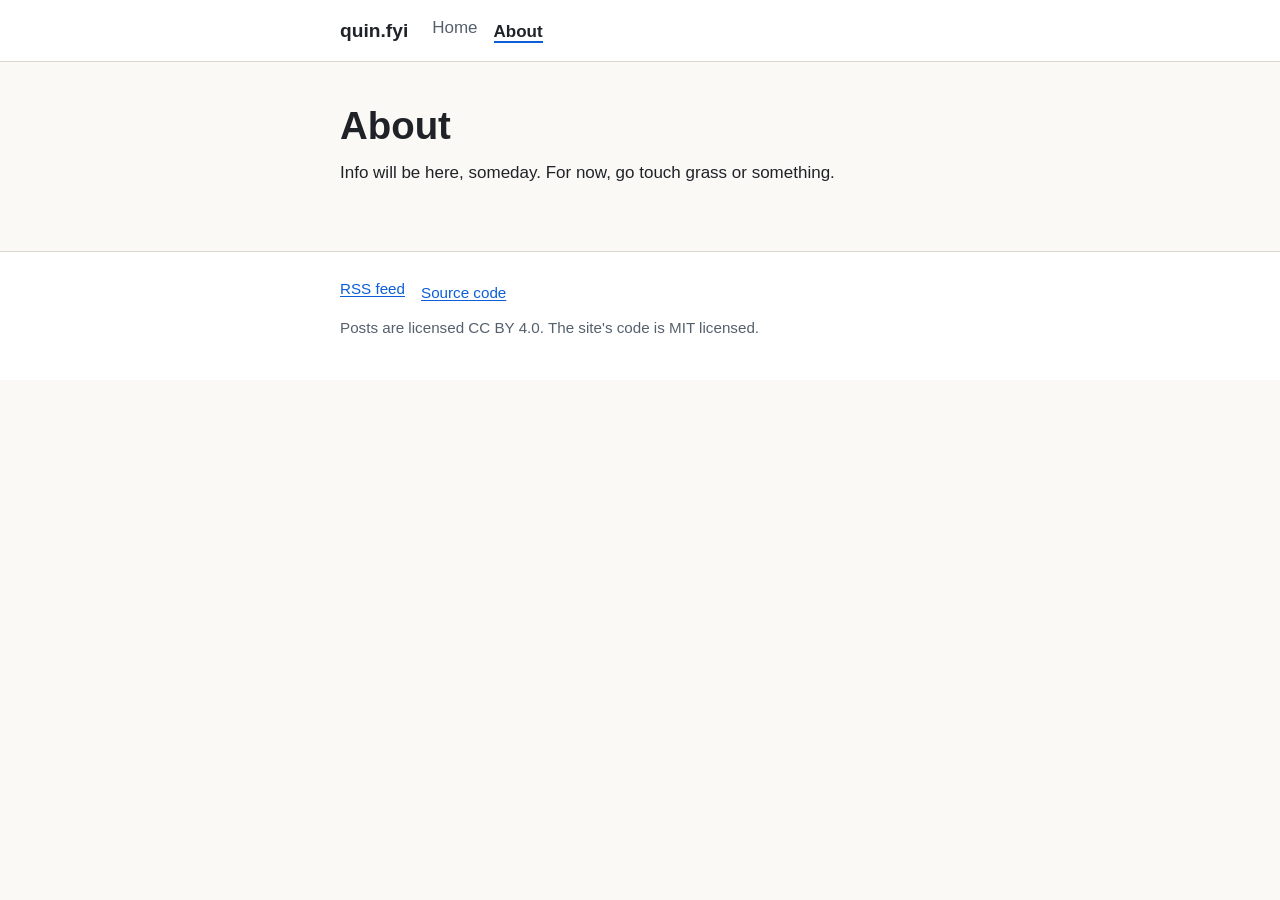
==== about/index.html @ bb1749c4 "deploy: 83787e2614c9c707a8f6f598f75f7aec9a86c187" ====
<!DOCTYPE html>
<html lang="en">
<head>
	<meta charset="utf-8" />
	<meta name="viewport" content="width=device-width, initial-scale=1" />
	
	
	<title>About &ndash; quin.fyi</title>
	
	<meta name="description" content="Quin Gillespie's blog." />
	<meta name="color-scheme" content="light dark" />
	<link rel="stylesheet" href="/css/site.css" />
	<link rel="alternate" type="application/rss+xml" title="quin.fyi" href="/rss.xml" />
	<link rel="alternate" type="application/feed+json" title="quin.fyi" href="/feed.json" />
</head>
<body>
	<header class="site-header">
		<div class="wrap">
			<a class="brand" href="/">quin.fyi</a>
			<nav class="site-nav" aria-label="Main">
				<ul>
					
					
					
						
						
							<li><a href="/">Home</a></li>
						
					
						
						
							<li><a href="/about" aria-current="page">About</a></li>
						
					
				</ul>
			</nav>
		</div>
	</header>
	<main>

<h1>About</h1>
<p>Info will be here, someday. For now, go touch grass or something.</p>

	</main>
	<footer class="site-footer">
		<div class="wrap">
			<ul>
				<li><a href="/rss.xml">RSS feed</a></li>
				<li><a href="https://github.com/trypsynth/quin.fyi">Source code</a></li>
			</ul>
			<p>Posts are licensed CC BY 4.0. The site's code is MIT licensed.</p>
		</div>
	</footer>
</body>
</html>
---- css/site.css ----
/* quin.fyi
 *
 * Nothing on the page depends on colour or position to make sense: the markup is plain headings,
 * lists and links. Contrast is at least 4.5:1 for body text in both schemes.
 */

:root {
	--bg: #fbf9f6;
	--surface: #ffffff;
	--surface-alt: #f3efe9;
	--border: #ded7cd;
	--text: #1f2328;
	--muted: #55606d;
	--accent: #0b5ed7;
	--measure: 40rem;
	--gutter: 1.25rem;
}

@media (prefers-color-scheme: dark) {
	:root {
		--bg: #12161c;
		--surface: #1a2028;
		--surface-alt: #222a34;
		--border: #333d4a;
		--text: #e6e9ee;
		--muted: #a7b1bf;
		--accent: #7fb2ff;
	}
}

*, *::before, *::after {
	box-sizing: border-box;
}

html {
	-webkit-text-size-adjust: 100%;
}

body {
	margin: 0;
	background: var(--bg);
	color: var(--text);
	font-family: "Segoe UI", -apple-system, BlinkMacSystemFont, Roboto, "Helvetica Neue", Arial, sans-serif;
	font-size: 1.0625rem;
	line-height: 1.65;
}

.wrap, main {
	max-width: var(--measure);
	margin: 0 auto;
	padding-left: var(--gutter);
	padding-right: var(--gutter);
}

a {
	color: var(--accent);
	text-decoration-thickness: 1px;
	text-underline-offset: 0.15em;
}

a:hover {
	text-decoration-thickness: 2px;
}

:focus-visible {
	outline: 3px solid var(--accent);
	outline-offset: 2px;
	border-radius: 3px;
}

.site-header {
	background: var(--surface);
	border-bottom: 1px solid var(--border);
}

.site-header .wrap {
	display: flex;
	flex-wrap: wrap;
	align-items: center;
	gap: 0.5rem 1.5rem;
	padding-top: 0.9rem;
	padding-bottom: 0.9rem;
}

.brand {
	font-size: 1.2rem;
	font-weight: 700;
	color: var(--text);
	text-decoration: none;
}

.site-nav ul, .site-footer ul {
	list-style: none;
	display: flex;
	flex-wrap: wrap;
	gap: 0.25rem 1rem;
	margin: 0;
	padding: 0;
}

.site-nav a {
	color: var(--muted);
	text-decoration: none;
	border-bottom: 2px solid transparent;
}

.site-nav a:hover {
	color: var(--accent);
	border-bottom-color: var(--accent);
}

.site-nav [aria-current="page"] {
	color: var(--text);
	font-weight: 600;
	border-bottom-color: var(--accent);
}

main {
	padding-top: 2rem;
	padding-bottom: 3rem;
}

h1, h2, h3, h4 {
	line-height: 1.25;
	margin: 2rem 0 0.6rem;
}

h1 {
	font-size: clamp(1.9rem, 5vw, 2.4rem);
	margin-top: 0.5rem;
}

h2 {
	font-size: 1.45rem;
}

h3 {
	font-size: 1.2rem;
}

p, ul, ol, blockquote, pre, table {
	margin: 0 0 1rem;
}

ul, ol {
	padding-left: 1.4rem;
}

li + li {
	margin-top: 0.25rem;
}

.meta, .post-list time {
	color: var(--muted);
}

article > header .meta {
	margin-top: -0.3rem;
}

.post-list {
	list-style: none;
	padding: 0;
}

.post-list time {
	display: block;
	font-size: 0.95rem;
}

.post-list li + li {
	margin-top: 0.9rem;
}

blockquote {
	margin-left: 0;
	padding-left: 1rem;
	border-left: 4px solid var(--border);
	color: var(--muted);
}

code, pre, kbd {
	font-family: "Cascadia Mono", Consolas, "SF Mono", Menlo, monospace;
	font-size: 0.9em;
}

code {
	background: var(--surface-alt);
	border-radius: 4px;
	padding: 0.1em 0.35em;
}

pre {
	background: var(--surface-alt);
	border: 1px solid var(--border);
	border-radius: 8px;
	padding: 0.9rem 1rem;
	overflow-x: auto;
}

pre code {
	background: none;
	padding: 0;
}

img {
	max-width: 100%;
	height: auto;
}

hr {
	border: 0;
	border-top: 1px solid var(--border);
	margin: 2.5rem 0;
}

.site-footer {
	border-top: 1px solid var(--border);
	background: var(--surface);
	color: var(--muted);
	font-size: 0.95rem;
}

.site-footer .wrap {
	padding-top: 1.5rem;
	padding-bottom: 2.5rem;
}

.site-footer p {
	margin: 0.6rem 0 0;
}
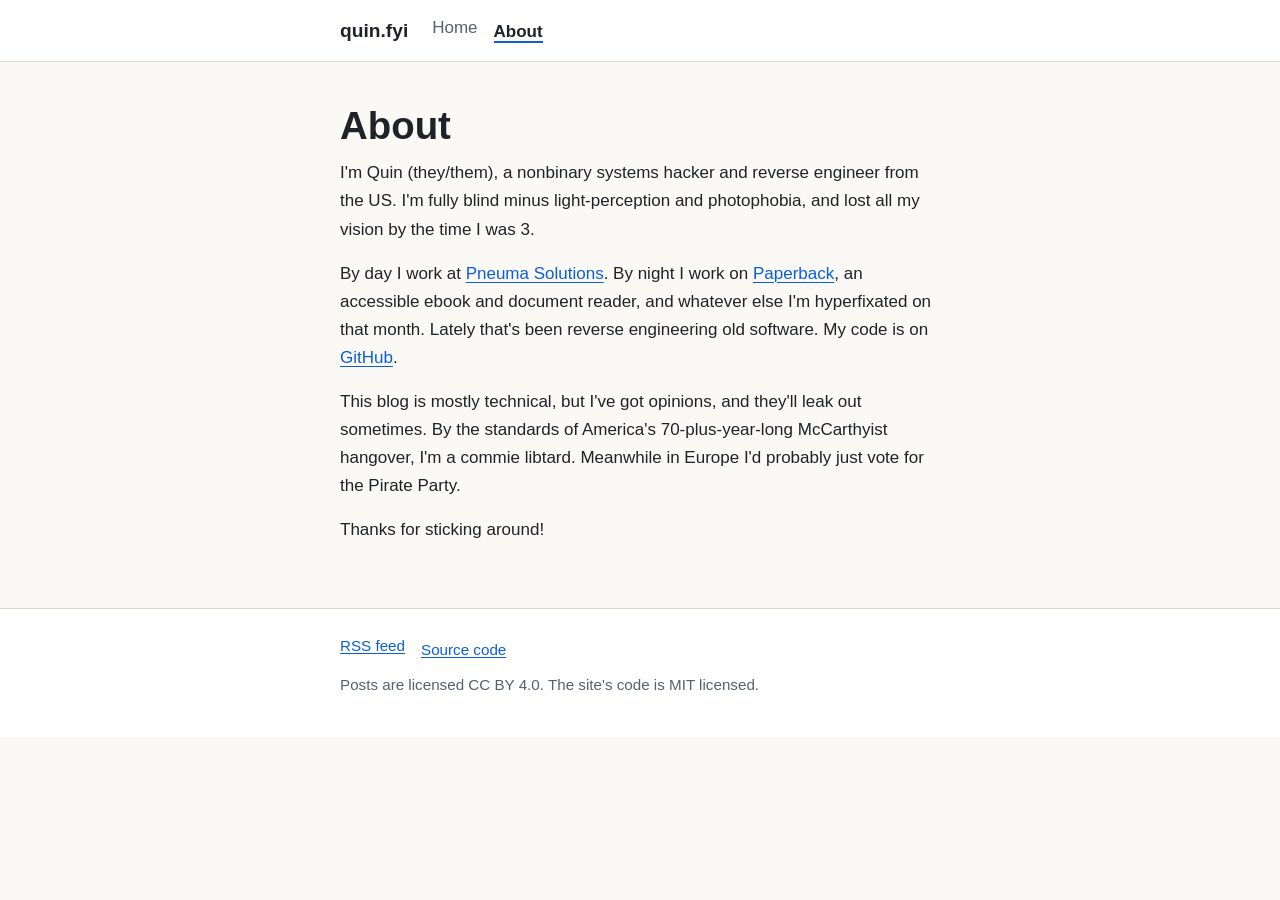
==== commit ea807a57: "deploy: 4b7691ea06235cfb25c58104c55c0c03eecec93e" ====
--- a/about/index.html
+++ b/about/index.html
@@ -7,7 +7,7 @@
 	
 	<title>About &ndash; quin.fyi</title>
 	
-	<meta name="description" content="Quin Gillespie's blog." />
+	<meta name="description" content="Who I am, and what you'll find here." />
 	<meta name="color-scheme" content="light dark" />
 	<link rel="stylesheet" href="/css/site.css" />
 	<link rel="alternate" type="application/rss+xml" title="quin.fyi" href="/rss.xml" />
@@ -39,7 +39,10 @@
 	<main>
 
 <h1>About</h1>
-<p>Info will be here, someday. For now, go touch grass or something.</p>
+<p>I'm Quin (they/them), a nonbinary systems hacker and reverse engineer from the US. I'm fully blind minus light-perception and photophobia, and lost all my vision by the time I was 3.</p>
+<p>By day I work at <a href="https://pneumasolutions.com">Pneuma Solutions</a>. By night I work on <a href="https://paperback.dev">Paperback</a>, an accessible ebook and document reader, and whatever else I'm hyperfixated on that month. Lately that's been reverse engineering old software. My code is on <a href="https://github.com/trypsynth">GitHub</a>.</p>
+<p>This blog is mostly technical, but I've got opinions, and they'll leak out sometimes. By the standards of America's 70-plus-year-long McCarthyist hangover, I'm a commie libtard. Meanwhile in Europe I'd probably just vote for the Pirate Party.</p>
+<p>Thanks for sticking around!</p>
 
 	</main>
 	<footer class="site-footer">
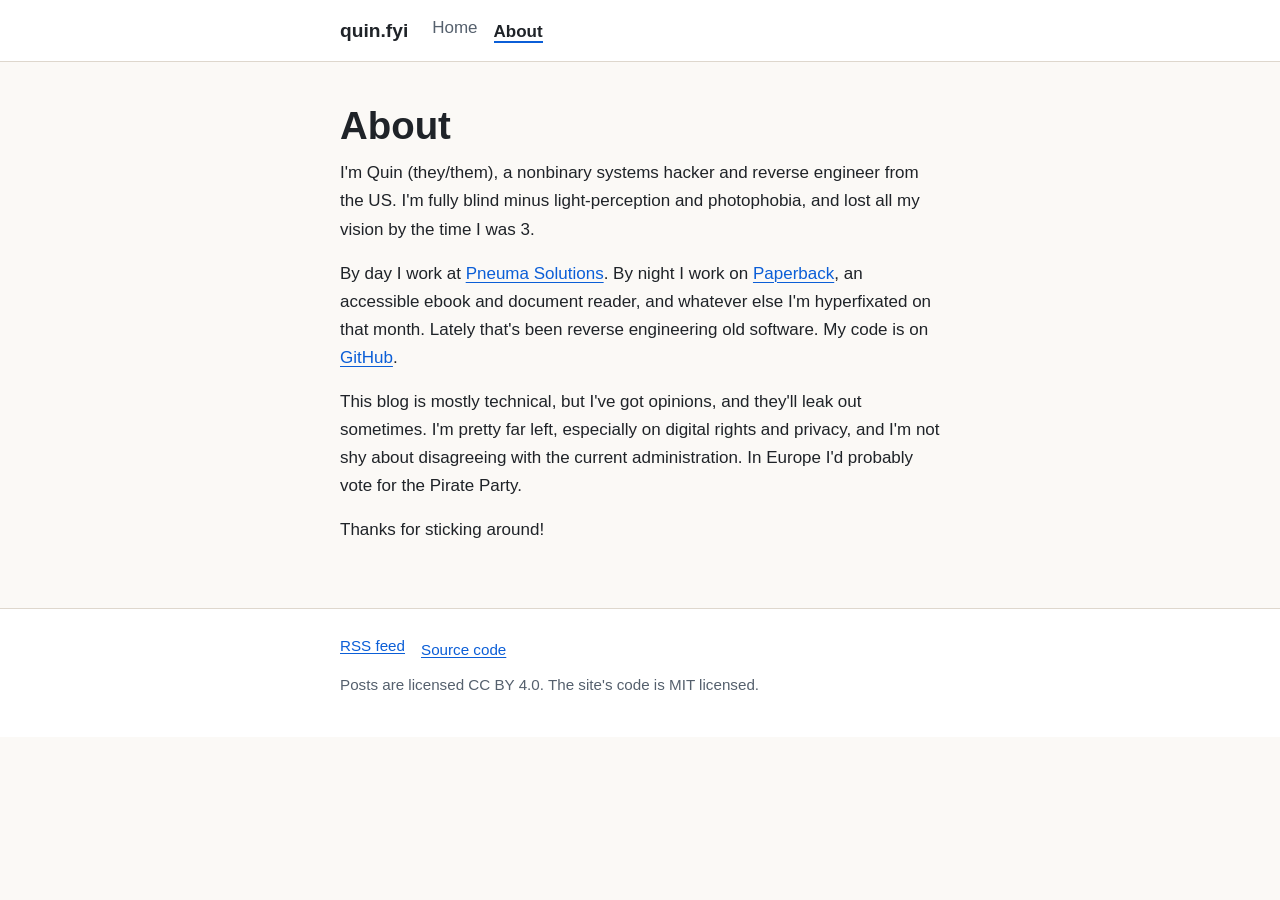
==== commit 03ea15a5: "deploy: 5e097d3f44f780d3f1043c1601e4d645e504d14a" ====
--- a/about/index.html
+++ b/about/index.html
@@ -41,7 +41,7 @@
 <h1>About</h1>
 <p>I'm Quin (they/them), a nonbinary systems hacker and reverse engineer from the US. I'm fully blind minus light-perception and photophobia, and lost all my vision by the time I was 3.</p>
 <p>By day I work at <a href="https://pneumasolutions.com">Pneuma Solutions</a>. By night I work on <a href="https://paperback.dev">Paperback</a>, an accessible ebook and document reader, and whatever else I'm hyperfixated on that month. Lately that's been reverse engineering old software. My code is on <a href="https://github.com/trypsynth">GitHub</a>.</p>
-<p>This blog is mostly technical, but I've got opinions, and they'll leak out sometimes. By the standards of America's 70-plus-year-long McCarthyist hangover, I'm a commie libtard. Meanwhile in Europe I'd probably just vote for the Pirate Party.</p>
+<p>This blog is mostly technical, but I've got opinions, and they'll leak out sometimes. I'm pretty far left, especially on digital rights and privacy, and I'm not shy about disagreeing with the current administration. In Europe I'd probably vote for the Pirate Party.</p>
 <p>Thanks for sticking around!</p>
 
 	</main>
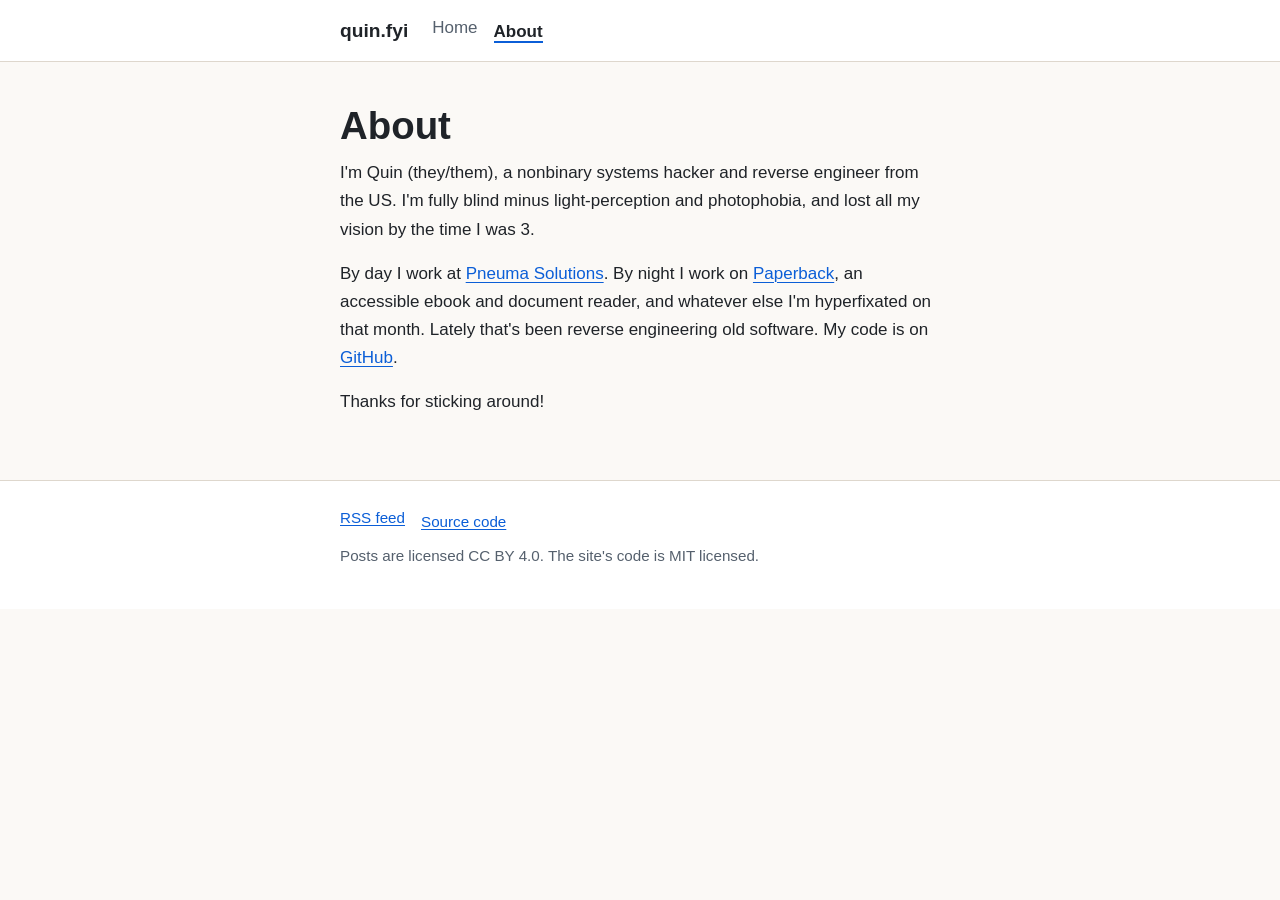
==== commit fd9bc188: "deploy: e75defc3c567585cda5c926bdd1ced3f7be6d444" ====
--- a/about/index.html
+++ b/about/index.html
@@ -41,7 +41,6 @@
 <h1>About</h1>
 <p>I'm Quin (they/them), a nonbinary systems hacker and reverse engineer from the US. I'm fully blind minus light-perception and photophobia, and lost all my vision by the time I was 3.</p>
 <p>By day I work at <a href="https://pneumasolutions.com">Pneuma Solutions</a>. By night I work on <a href="https://paperback.dev">Paperback</a>, an accessible ebook and document reader, and whatever else I'm hyperfixated on that month. Lately that's been reverse engineering old software. My code is on <a href="https://github.com/trypsynth">GitHub</a>.</p>
-<p>This blog is mostly technical, but I've got opinions, and they'll leak out sometimes. I'm pretty far left, especially on digital rights and privacy, and I'm not shy about disagreeing with the current administration. In Europe I'd probably vote for the Pirate Party.</p>
 <p>Thanks for sticking around!</p>
 
 	</main>
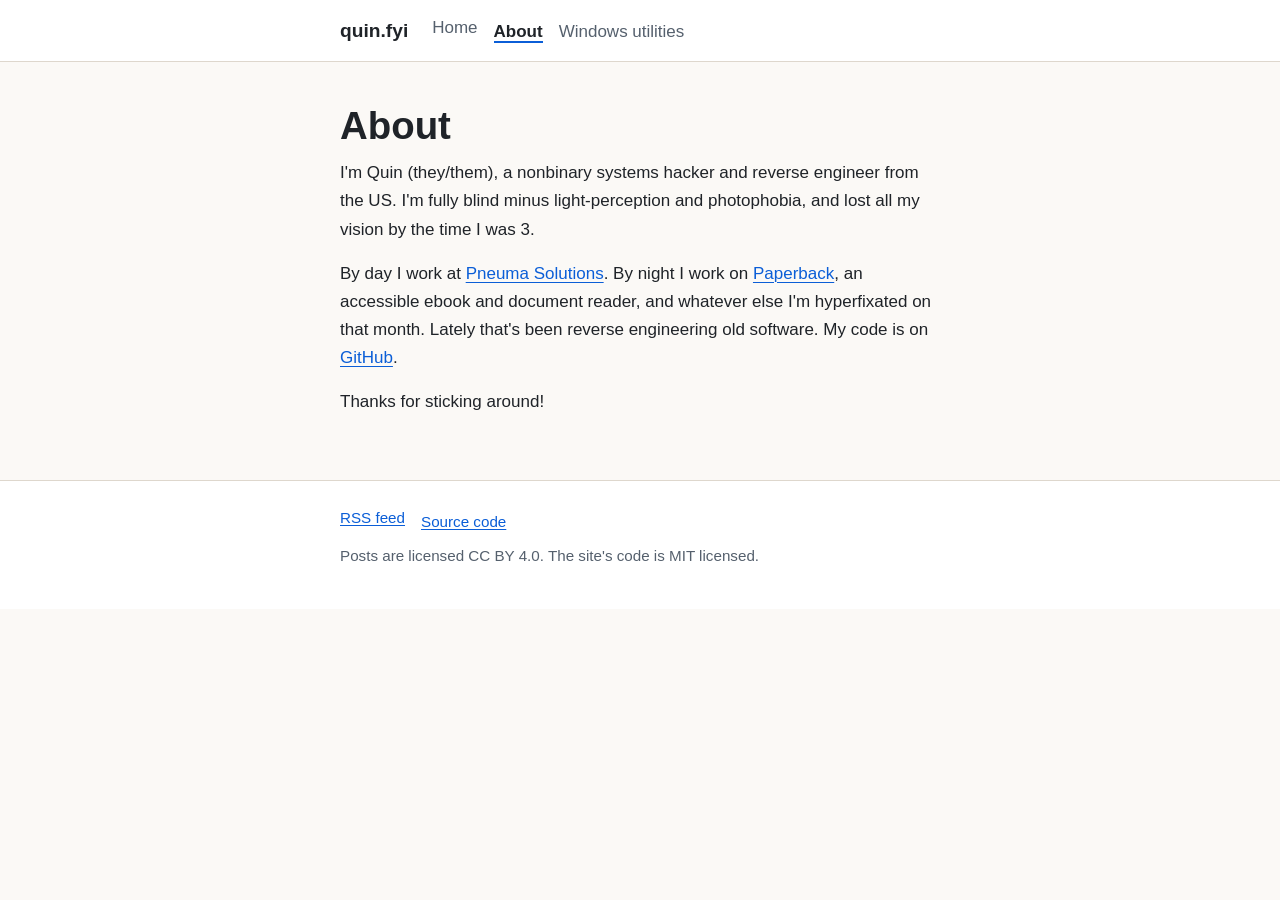
==== commit e5f781c8: "deploy: d57c19cd5691fcafea855aa9d89cadb26808abd9" ====
--- a/about/index.html
+++ b/about/index.html
@@ -32,6 +32,11 @@
 							<li><a href="/about" aria-current="page">About</a></li>
 						
 					
+						
+						
+							<li><a href="/win">Windows utilities</a></li>
+						
+					
 				</ul>
 			</nav>
 		</div>
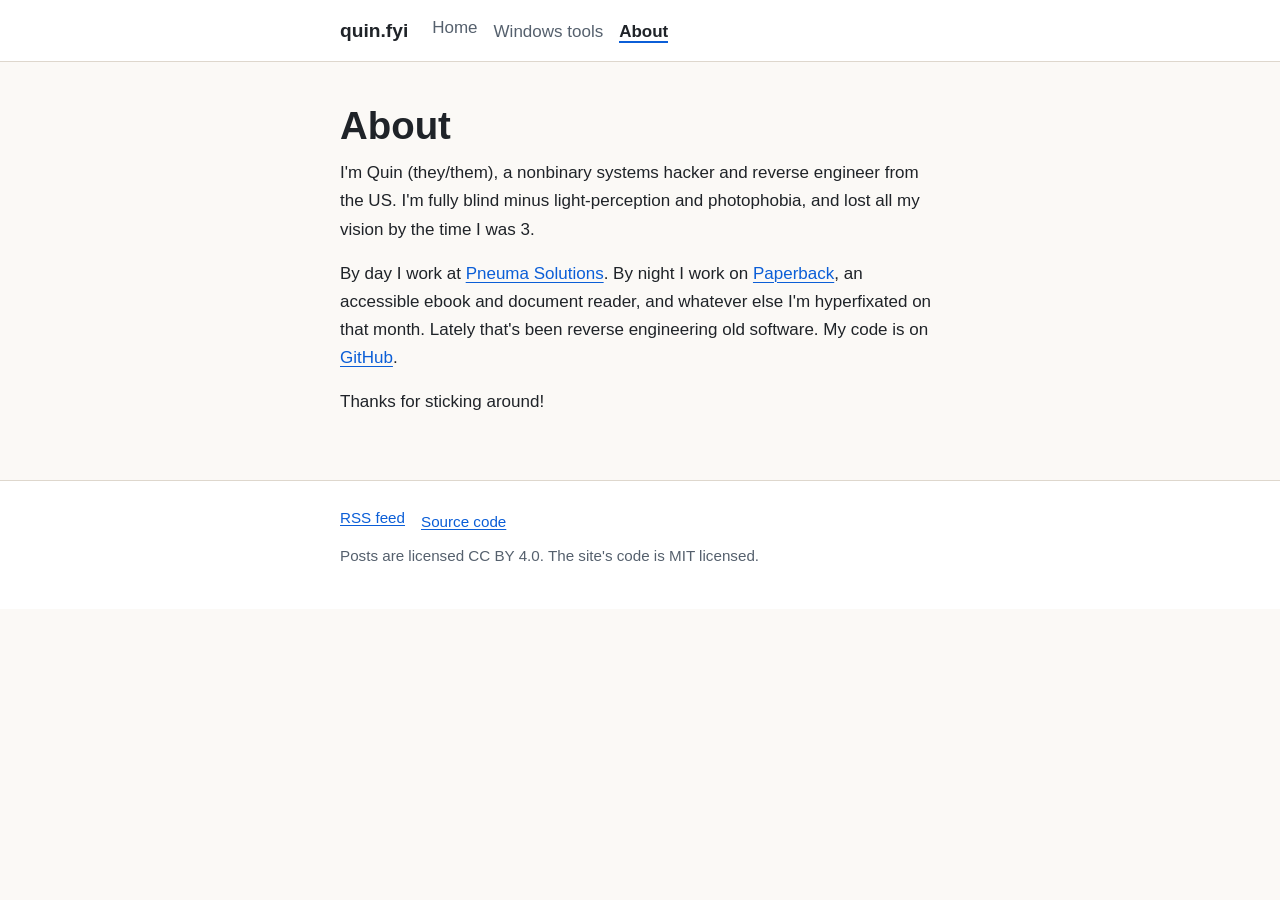
==== commit e130693a: "deploy: d6e15f9599b7eab5eaea170d83a347fa3f56ec26" ====
--- a/about/index.html
+++ b/about/index.html
@@ -29,12 +29,12 @@
 					
 						
 						
-							<li><a href="/about" aria-current="page">About</a></li>
+							<li><a href="/win">Windows tools</a></li>
 						
 					
 						
 						
-							<li><a href="/win">Windows utilities</a></li>
+							<li><a href="/about" aria-current="page">About</a></li>
 						
 					
 				</ul>
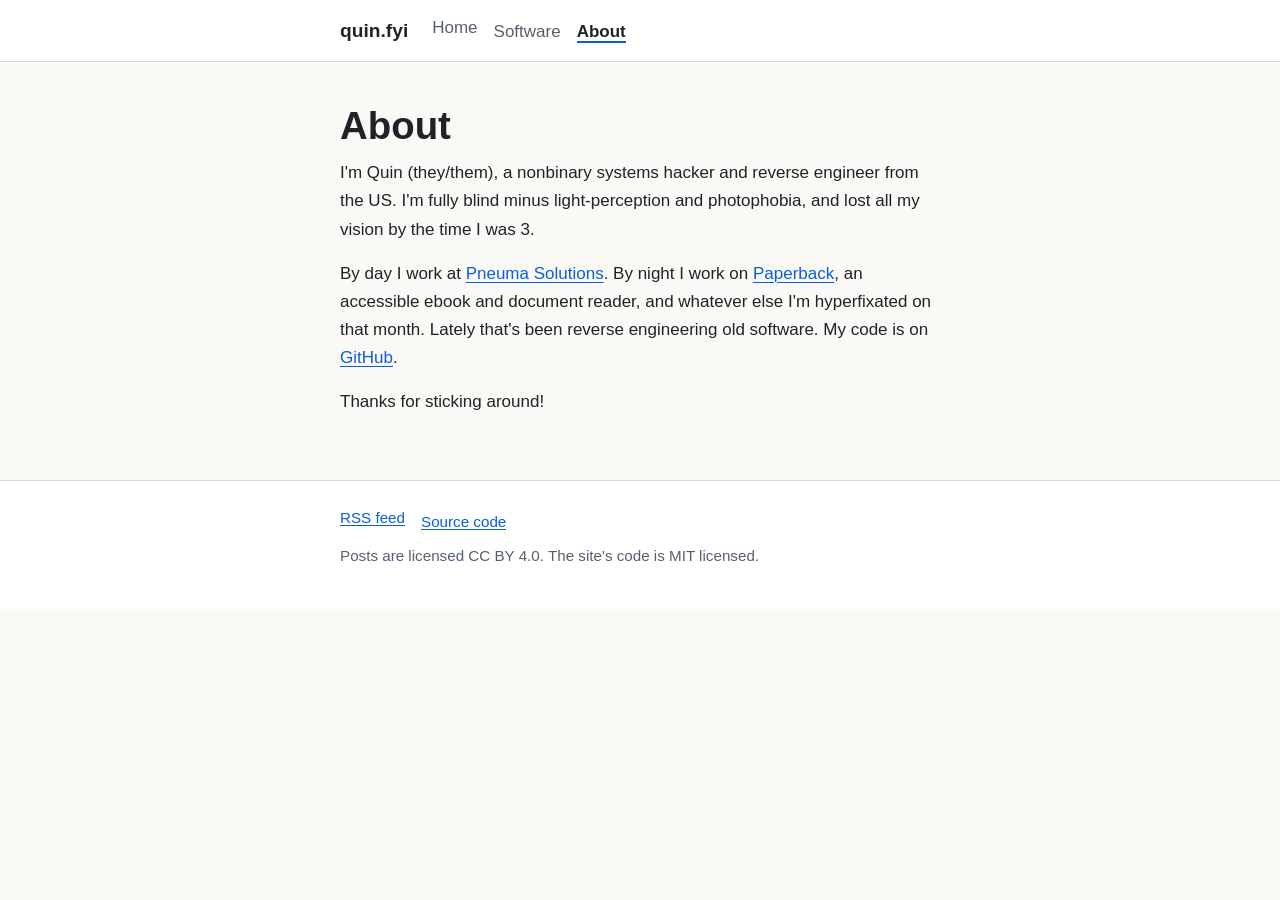
==== commit a9201328: "deploy: 2dc009c6a2982124614bf7b0a6c0b765485c4945" ====
--- a/about/index.html
+++ b/about/index.html
@@ -29,7 +29,7 @@
 					
 						
 						
-							<li><a href="/win">Windows tools</a></li>
+							<li><a href="/software">Software</a></li>
 						
 					
 						
